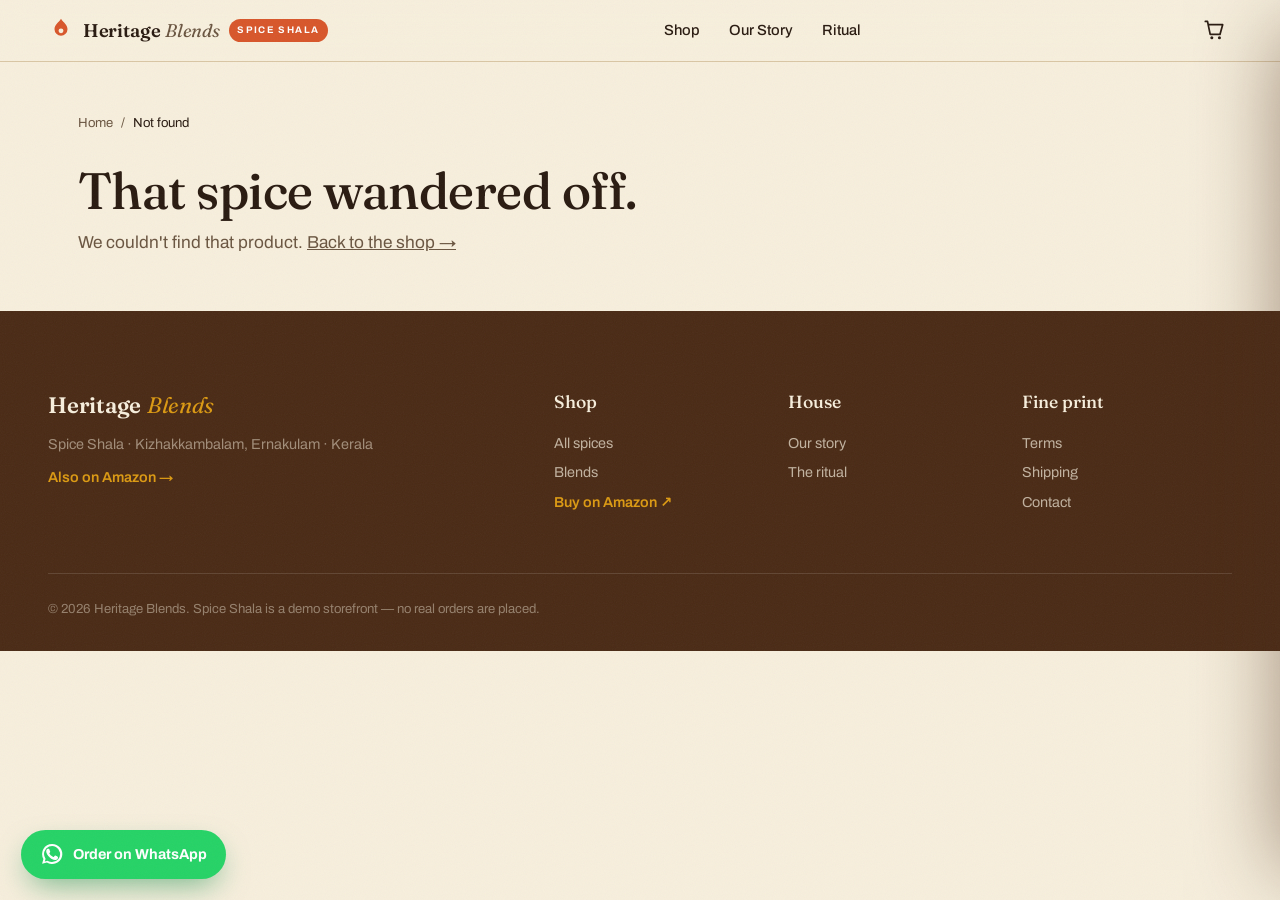
==== product.html @ 7f0c6212 "Spice Shala storefront" ====
<!DOCTYPE html>
<html lang="en">
<head>
<meta charset="UTF-8" />
<meta name="viewport" content="width=device-width, initial-scale=1.0" />
<title>Spice Shala — Kerala spices · Heritage Blends</title>
<meta name="description" content="A single spice from Spice Shala, a Heritage Blends brand — hand-graded and milled to order in Kerala." />
<link rel="preconnect" href="https://fonts.googleapis.com" />
<link rel="preconnect" href="https://fonts.gstatic.com" crossorigin />
<link href="https://fonts.googleapis.com/css2?family=Fraunces:ital,opsz,wght@0,9..144,400;0,9..144,500;0,9..144,600;1,9..144,500&family=Archivo:wght@400;500;600;700&display=swap" rel="stylesheet" />
<link rel="stylesheet" href="styles.css" />
</head>
<body>
<div class="grain" aria-hidden="true"></div>

<header class="nav scrolled" id="nav">
  <a href="index.html" class="brand" aria-label="Heritage Blends home">
    <svg class="brand__mark" viewBox="0 0 32 32" aria-hidden="true"><path d="M16 2c3 5 8 7 8 13a8 8 0 1 1-16 0c0-6 5-8 8-13z" fill="currentColor"/><circle cx="16" cy="17" r="3" fill="var(--cream)"/></svg>
    <span class="brand__name">Heritage<em>Blends</em></span>
    <span class="brand__sub">Spice Shala</span>
  </a>
  <nav class="nav__links" aria-label="Primary">
    <a href="index.html#shop">Shop</a>
    <a href="index.html#story">Our Story</a>
    <a href="index.html#ritual">Ritual</a>
  </nav>
  <button class="cart-btn" id="cartBtn" aria-label="Open cart">
    <svg viewBox="0 0 24 24" aria-hidden="true"><path d="M4 5h2l2.5 12h9L20 8H7" fill="none" stroke="currentColor" stroke-width="1.6" stroke-linejoin="round" stroke-linecap="round"/><circle cx="10" cy="20" r="1.4" fill="currentColor"/><circle cx="17" cy="20" r="1.4" fill="currentColor"/></svg>
    <span class="cart-btn__count" id="cartCount" data-empty="true">0</span>
  </button>
</header>

<main id="pdp"></main>

<footer class="footer">
  <div class="footer__brand">
    <span class="brand__name">Heritage<em>Blends</em></span>
    <p>Spice Shala · Kizhakkambalam, Ernakulam · Kerala</p>
    <a class="footer__amazon" href="https://www.amazon.in/stores/page/A7D6D321-57EE-4AC2-9443-A8E4D26991DD" target="_blank" rel="noopener">Also on Amazon →</a>
  </div>
  <div class="footer__cols">
    <div><h4>Shop</h4><a href="index.html#shop">All spices</a><a href="index.html#shop">Blends</a><a class="footer__amazon" href="https://www.amazon.in/stores/page/A7D6D321-57EE-4AC2-9443-A8E4D26991DD" target="_blank" rel="noopener">Buy on Amazon ↗</a></div>
    <div><h4>House</h4><a href="index.html#story">Our story</a><a href="index.html#ritual">The ritual</a></div>
    <div><h4>Fine print</h4><a href="#">Terms</a><a href="#">Shipping</a><a href="#">Contact</a></div>
  </div>
  <p class="footer__note">© 2026 Heritage Blends. Spice Shala is a demo storefront — no real orders are placed.</p>
</footer>

<aside class="drawer" id="drawer" aria-hidden="true" aria-label="Shopping cart">
  <div class="drawer__head">
    <h2>Your tin</h2>
    <button class="drawer__close" id="drawerClose" aria-label="Close cart">&times;</button>
  </div>
  <div class="drawer__items" id="drawerItems"></div>
  <div class="drawer__empty" id="drawerEmpty">
    <p>Nothing here yet.</p>
    <span>Your spices will gather here.</span>
  </div>
  <div class="drawer__foot" id="drawerFoot">
    <div class="drawer__total"><span>Subtotal</span><strong id="cartTotal">₹0</strong></div>
    <button class="btn btn--solid btn--full" id="checkoutBtn">Checkout</button>
    <p class="drawer__fineprint">Demo only — checkout is disabled.</p>
  </div>
</aside>
<div class="scrim" id="scrim" hidden></div>

<div class="modal" id="modal" aria-hidden="true" role="dialog" aria-modal="true" aria-labelledby="modalName">
  <div class="modal__card" id="modalCard"></div>
</div>

<div class="toast" id="toast" role="status" aria-live="polite"></div>

<script src="shared.js"></script>
<script src="product.js"></script>
</body>
</html>
---- styles.css ----
:root {
  --cream: #f7efdd;
  --cream-2: #f1e5cc;
  --ink: #291a10;
  --ink-soft: #6a5540;
  --turmeric: #dc9a12;
  --saffron: #d8562a;
  --clove: #4a2a15;
  --cardamom: #37492f;
  --line: #d9c6a4;
  --shadow: 30px 40px 80px -40px rgba(74, 42, 21, .45);
  --radius: 18px;
  --maxw: 1220px;
  --sans: "Archivo", system-ui, sans-serif;
  --serif: "Fraunces", Georgia, serif;
}

* { box-sizing: border-box; margin: 0; padding: 0; }
html { scroll-behavior: smooth; }
body {
  background: var(--cream);
  color: var(--ink);
  font-family: var(--sans);
  font-size: clamp(15px, 1vw + 12px, 17px);
  line-height: 1.6;
  overflow-x: hidden;
}
img { max-width: 100%; display: block; }
a { color: inherit; text-decoration: none; }
.sr-only { position: absolute; width: 1px; height: 1px; overflow: hidden; clip: rect(0 0 0 0); }

.grain {
  position: fixed; inset: 0; z-index: 9999; pointer-events: none; opacity: .05;
  background-image: url("data:image/svg+xml,%3Csvg xmlns='http://www.w3.org/2000/svg' width='140' height='140'%3E%3Cfilter id='n'%3E%3CfeTurbulence type='fractalNoise' baseFrequency='.9' numOctaves='3'/%3E%3C/filter%3E%3Crect width='100%25' height='100%25' filter='url(%23n)'/%3E%3C/svg%3E");
}

.eyebrow {
  font-size: .72rem; letter-spacing: .28em; text-transform: uppercase;
  color: var(--saffron); font-weight: 600; margin-bottom: 1rem;
}
.section-title {
  font-family: var(--serif); font-weight: 500;
  font-size: clamp(1.9rem, 4vw, 3.2rem); line-height: 1.04;
  letter-spacing: -.01em; max-width: 16ch;
}

.btn {
  display: inline-flex; align-items: center; justify-content: center; gap: .5rem;
  font-family: var(--sans); font-weight: 600; font-size: .92rem;
  padding: .85rem 1.6rem; border-radius: 100px; cursor: pointer;
  border: 1.5px solid var(--ink); transition: transform .25s, background .25s, color .25s;
}
.btn--solid { background: var(--ink); color: var(--cream); }
.btn--solid:hover { background: var(--clove); transform: translateY(-2px); }
.btn--ghost { background: transparent; color: var(--ink); }
.btn--ghost:hover { background: var(--ink); color: var(--cream); transform: translateY(-2px); }
.btn--full { width: 100%; }

/* nav */
.nav {
  position: fixed; top: 0; left: 0; right: 0; z-index: 100;
  display: flex; align-items: center; justify-content: space-between;
  padding: 1rem clamp(1.1rem, 4vw, 3rem);
  transition: background .4s, box-shadow .4s, padding .4s;
}
.nav.scrolled {
  background: rgba(247, 239, 221, .82); backdrop-filter: blur(12px);
  box-shadow: 0 1px 0 var(--line); padding-top: .7rem; padding-bottom: .7rem;
}
.brand { display: flex; align-items: center; gap: .55rem; color: var(--ink); }
.brand__mark { width: 26px; height: 26px; color: var(--saffron); }
.brand__name { font-family: var(--serif); font-size: 1.15rem; font-weight: 600; letter-spacing: -.01em; }
.brand__name em { font-style: italic; font-weight: 400; color: var(--ink-soft); margin-left: .25em; }
.nav__links { display: flex; gap: 1.8rem; }
.nav__links a { font-size: .92rem; font-weight: 500; position: relative; }
.nav__links a::after {
  content: ""; position: absolute; left: 0; bottom: -4px; height: 1.5px; width: 0;
  background: var(--saffron); transition: width .3s;
}
.nav__links a:hover::after { width: 100%; }
.cart-btn { position: relative; background: none; border: none; cursor: pointer; color: var(--ink); padding: .3rem; }
.cart-btn svg { width: 26px; height: 26px; }
.cart-btn__count {
  position: absolute; top: -4px; right: -6px; min-width: 19px; height: 19px; padding: 0 4px;
  background: var(--saffron); color: #fff; border-radius: 100px;
  font-size: .68rem; font-weight: 700; display: grid; place-items: center;
  transition: transform .3s;
}
.cart-btn__count[data-empty="true"] { transform: scale(0); }

/* hero */
.hero {
  position: relative; min-height: 100vh;
  display: grid; grid-template-columns: 1.2fr .8fr; align-items: center; gap: 2rem;
  max-width: var(--maxw); margin: 0 auto; padding: 8rem clamp(1.1rem, 4vw, 3rem) 3rem;
}
.hero__specks { position: absolute; inset: 0; overflow: hidden; z-index: 0; pointer-events: none; }
.speck { position: absolute; border-radius: 50%; opacity: .5; animation: float linear infinite; }
@keyframes float {
  from { transform: translateY(0) rotate(0); }
  to   { transform: translateY(-120vh) rotate(360deg); }
}
.hero__inner { position: relative; z-index: 1; }
.hero__title {
  font-family: var(--serif); font-weight: 400;
  font-size: clamp(2.6rem, 6.5vw, 5.4rem); line-height: .98; letter-spacing: -.02em;
  margin-bottom: 1.6rem;
}
.hero__title span { display: block; }
.hero__title em { font-style: italic; color: var(--saffron); }
.hero__lede { max-width: 46ch; color: var(--ink-soft); font-size: 1.08rem; margin-bottom: 2rem; }
.hero__cta { display: flex; gap: .8rem; flex-wrap: wrap; margin-bottom: 2.6rem; }
.hero__stats { display: flex; gap: 2.4rem; }
.hero__stats dt { font-size: .72rem; letter-spacing: .18em; text-transform: uppercase; color: var(--ink-soft); }
.hero__stats dd { font-family: var(--serif); font-size: 1.4rem; font-style: italic; }

.hero__jar { position: relative; z-index: 1; display: grid; place-items: center; }
.jar {
  position: relative; width: min(300px, 70vw); height: min(380px, 88vw);
  animation: bob 6s ease-in-out infinite;
}
@keyframes bob { 0%,100% { transform: translateY(0) rotate(-2deg); } 50% { transform: translateY(-16px) rotate(2deg); } }
.jar__body {
  position: absolute; inset: 12% 8% 0; border-radius: 14px 14px 40px 40px;
  background: linear-gradient(160deg, #e9b23e, var(--turmeric) 55%, #b6790c);
  box-shadow: var(--shadow), inset 0 -30px 50px -20px rgba(74,42,21,.5), inset 30px 0 40px -30px #fff6;
}
.jar__lid {
  position: absolute; top: 4%; left: 22%; right: 22%; height: 12%;
  background: linear-gradient(var(--clove), #35200f); border-radius: 8px 8px 4px 4px;
  box-shadow: 0 8px 20px -6px rgba(0,0,0,.4);
}
.jar__label {
  position: absolute; top: 42%; left: 50%; transform: translateX(-50%);
  text-align: center; font-family: var(--serif); font-weight: 600; letter-spacing: .12em;
  color: var(--cream); font-size: 1.1rem; line-height: 1.5;
  background: rgba(41,26,16,.14); padding: 1rem 1.4rem; border-radius: 6px; border: 1px solid #fff4;
}
.jar__label small { font-style: italic; font-weight: 400; letter-spacing: .02em; }

/* marquee */
.marquee { overflow: hidden; border-block: 1.5px solid var(--ink); background: var(--clove); color: var(--cream); padding: .7rem 0; }
.marquee__track { display: flex; gap: 1.4rem; white-space: nowrap; width: max-content; animation: scroll 34s linear infinite; }
.marquee__track span { font-family: var(--serif); font-style: italic; font-size: 1.2rem; }
@keyframes scroll { to { transform: translateX(-50%); } }

/* shop */
.shop { max-width: var(--maxw); margin: 0 auto; padding: clamp(4rem, 8vw, 7rem) clamp(1.1rem, 4vw, 3rem); }
.shop__head { display: flex; justify-content: space-between; align-items: flex-end; gap: 2rem; flex-wrap: wrap; margin-bottom: 2.6rem; }
.shop__tools { display: flex; flex-direction: column; gap: 1rem; align-items: flex-end; }
.search { display: flex; align-items: center; gap: .5rem; background: var(--cream-2); border: 1.5px solid var(--line); border-radius: 100px; padding: .55rem 1rem; }
.search svg { width: 18px; height: 18px; color: var(--ink-soft); }
.search input { background: none; border: none; outline: none; font-family: var(--sans); font-size: .92rem; color: var(--ink); min-width: 200px; }
.filters { display: flex; gap: .5rem; flex-wrap: wrap; }
.chip {
  font-family: var(--sans); font-size: .82rem; font-weight: 600; padding: .45rem 1rem;
  border-radius: 100px; border: 1.5px solid var(--line); background: transparent; color: var(--ink-soft);
  cursor: pointer; transition: all .2s;
}
.chip:hover { border-color: var(--ink); color: var(--ink); }
.chip.active { background: var(--ink); border-color: var(--ink); color: var(--cream); }

.grid { display: grid; grid-template-columns: repeat(auto-fill, minmax(250px, 1fr)); gap: 1.6rem; }
.card {
  position: relative; background: var(--cream-2); border: 1.5px solid var(--line); border-radius: var(--radius);
  overflow: hidden; display: flex; flex-direction: column; transition: transform .3s, box-shadow .3s, border-color .3s;
}
.card:hover { transform: translateY(-6px); box-shadow: var(--shadow); border-color: var(--turmeric); }
.card__art { height: 190px; position: relative; cursor: pointer; overflow: hidden; }
.card__art::after {
  content: ""; position: absolute; inset: 0;
  background: radial-gradient(circle at 30% 25%, #ffffff55, transparent 45%);
}
.card__glyph { position: absolute; inset: 0; display: grid; place-items: center; font-family: var(--serif); font-style: italic; font-size: 3.4rem; color: #ffffffcc; text-shadow: 0 2px 8px rgba(0,0,0,.25); }
.card__body { padding: 1.1rem 1.2rem 1.3rem; display: flex; flex-direction: column; gap: .5rem; flex: 1; }
.card__type { font-size: .7rem; letter-spacing: .16em; text-transform: uppercase; color: var(--ink-soft); }
.card__name { font-family: var(--serif); font-size: 1.28rem; font-weight: 500; line-height: 1.1; color: var(--ink); transition: color .2s; }
.card__name:hover { color: var(--saffron); }
.card__rating { display: flex; align-items: center; gap: .5rem; font-size: .82rem; color: var(--ink-soft); }
.stars { color: var(--turmeric); letter-spacing: 1px; font-size: .95rem; }
.card__quick { background: none; border: none; color: var(--ink-soft); font-size: .78rem; cursor: pointer; text-decoration: underline; text-underline-offset: 2px; padding: 0; margin-left: auto; }
.card__quick:hover { color: var(--saffron); }
.card__tags { display: flex; gap: .4rem; flex-wrap: wrap; }
.tag { font-size: .7rem; background: var(--cream); border: 1px solid var(--line); border-radius: 100px; padding: .2rem .6rem; color: var(--ink-soft); }
.heat { display: flex; align-items: center; gap: .3rem; font-size: .72rem; color: var(--ink-soft); }
.heat__dots { display: flex; gap: 3px; }
.heat__dot { width: 7px; height: 7px; border-radius: 50%; background: var(--line); }
.heat__dot.on { background: var(--saffron); }
.card__foot { margin-top: auto; display: flex; align-items: center; justify-content: space-between; padding-top: .6rem; }
.card__price { font-family: var(--serif); font-size: 1.3rem; font-weight: 600; }
.card__price small { font-size: .7rem; font-family: var(--sans); color: var(--ink-soft); font-weight: 500; }
.card__add {
  background: var(--ink); color: var(--cream); border: none; border-radius: 100px;
  width: 38px; height: 38px; font-size: 1.3rem; cursor: pointer; display: grid; place-items: center;
  transition: transform .2s, background .2s;
}
.card__add:hover { background: var(--saffron); transform: rotate(90deg); }
.grid__empty { text-align: center; padding: 3rem; font-family: var(--serif); font-style: italic; font-size: 1.4rem; color: var(--ink-soft); }

/* story */
.story { max-width: var(--maxw); margin: 0 auto; padding: clamp(3rem, 7vw, 6rem) clamp(1.1rem, 4vw, 3rem); display: grid; grid-template-columns: 1fr 1fr; gap: clamp(2rem, 6vw, 5rem); align-items: center; }
.story__art { position: relative; height: 460px; }
.story__tile { position: absolute; border-radius: var(--radius); box-shadow: var(--shadow); border: 1.5px solid var(--line); }
.story__tile.t1 { width: 62%; height: 68%; top: 0; left: 0; background: linear-gradient(150deg, #b6790c, var(--turmeric)); }
.story__tile.t2 { width: 50%; height: 55%; bottom: 0; right: 0; background: linear-gradient(150deg, var(--cardamom), #52683f); z-index: 2; }
.story__tile.t3 { width: 34%; height: 34%; top: 8%; right: 6%; background: linear-gradient(150deg, var(--saffron), #b23e1c); z-index: 3; }
.story__copy p { color: var(--ink-soft); margin: 1.1rem 0; max-width: 48ch; }
.story__copy .section-title { max-width: 20ch; }
.story__copy .btn { margin-top: .8rem; }

/* ritual */
.ritual { background: var(--clove); color: var(--cream); }
.ritual__head { max-width: var(--maxw); margin: 0 auto; padding: clamp(3.5rem, 7vw, 6rem) clamp(1.1rem, 4vw, 3rem) 1rem; }
.ritual__head .eyebrow { color: var(--turmeric); }
.ritual__head .section-title { color: var(--cream); }
.ritual__steps { max-width: var(--maxw); margin: 0 auto; padding: 2rem clamp(1.1rem, 4vw, 3rem) clamp(3.5rem, 7vw, 6rem); display: grid; grid-template-columns: repeat(3, 1fr); gap: 2rem; list-style: none; }
.ritual__steps li { border-top: 1.5px solid #ffffff30; padding-top: 1.4rem; }
.ritual__num { font-family: var(--serif); font-style: italic; font-size: 2.6rem; color: var(--turmeric); }
.ritual__steps h3 { font-family: var(--serif); font-size: 1.6rem; font-weight: 500; margin: .3rem 0 .6rem; }
.ritual__steps p { color: #f7efddb0; max-width: 32ch; }

/* voices */
.voices { max-width: var(--maxw); margin: 0 auto; padding: clamp(4rem, 8vw, 7rem) clamp(1.1rem, 4vw, 3rem); overflow: hidden; }
.voices__head { margin-bottom: 2.4rem; }
.voices__track { display: flex; transition: transform .6s cubic-bezier(.6,0,.2,1); }
.voice { min-width: 100%; padding: 0 clamp(0, 8vw, 4rem); text-align: center; }
.voice blockquote { font-family: var(--serif); font-style: italic; font-size: clamp(1.4rem, 3.2vw, 2.3rem); line-height: 1.3; letter-spacing: -.01em; max-width: 24ch; margin: 0 auto 1.4rem; }
.voice cite { font-style: normal; font-weight: 600; font-size: .95rem; }
.voice cite span { display: block; color: var(--ink-soft); font-weight: 400; font-size: .85rem; }
.voices__dots { display: flex; justify-content: center; gap: .6rem; margin-top: 2rem; }
.vdot { width: 9px; height: 9px; border-radius: 50%; border: none; background: var(--line); cursor: pointer; transition: all .3s; padding: 0; }
.vdot.active { background: var(--saffron); width: 26px; border-radius: 100px; }

/* letter */
.letter { max-width: var(--maxw); margin: 0 auto clamp(3rem,7vw,6rem); padding: 0 clamp(1.1rem, 4vw, 3rem); }
.letter__inner { background: linear-gradient(150deg, var(--cardamom), #2b3a24); color: var(--cream); border-radius: 26px; padding: clamp(2.4rem, 6vw, 4.5rem); text-align: center; box-shadow: var(--shadow); }
.letter__inner .eyebrow { color: var(--turmeric); }
.letter__inner .section-title { color: var(--cream); max-width: 20ch; margin: 0 auto; }
.letter__inner > p { color: #f7efddc0; max-width: 46ch; margin: 1rem auto 2rem; }
.letter__form { display: flex; gap: .6rem; max-width: 480px; margin: 0 auto; flex-wrap: wrap; justify-content: center; }
.letter__form input { flex: 1; min-width: 220px; background: #ffffff14; border: 1.5px solid #ffffff40; border-radius: 100px; padding: .85rem 1.3rem; color: var(--cream); font-family: var(--sans); font-size: .95rem; outline: none; transition: border-color .2s; }
.letter__form input::placeholder { color: #f7efdd80; }
.letter__form input:focus { border-color: var(--turmeric); }
.letter__form input.invalid { border-color: #ff8a6b; }
.letter__form .btn--solid { background: var(--turmeric); border-color: var(--turmeric); color: var(--clove); }
.letter__form .btn--solid:hover { background: var(--cream); border-color: var(--cream); }
.letter__msg { flex-basis: 100%; font-size: .85rem; min-height: 1.2em; margin-top: .3rem; }
.letter__msg.ok { color: #a7d99a; }
.letter__msg.err { color: #ff9d80; }

/* footer */
.footer { background: var(--clove); color: var(--cream); padding: clamp(3rem,6vw,5rem) clamp(1.1rem,4vw,3rem) 2rem; display: grid; grid-template-columns: 1.4fr 2fr; gap: 2rem; max-width: 100%; }
.footer__brand .brand__name { color: var(--cream); font-size: 1.4rem; }
.footer__brand .brand__name em { color: var(--turmeric); }
.footer__brand p { color: #f7efdd80; margin-top: .6rem; font-size: .9rem; }
.footer__cols { display: grid; grid-template-columns: repeat(3, 1fr); gap: 1.5rem; }
.footer__cols h4 { font-family: var(--serif); font-weight: 500; font-size: 1.1rem; margin-bottom: .8rem; }
.footer__cols a { display: block; color: #f7efddb0; font-size: .9rem; padding: .2rem 0; transition: color .2s; }
.footer__cols a:hover { color: var(--turmeric); }
.footer__note { grid-column: 1 / -1; border-top: 1px solid #ffffff20; margin-top: 1.5rem; padding-top: 1.5rem; font-size: .82rem; color: #f7efdd70; }

/* drawer + modal */
.scrim { position: fixed; inset: 0; background: rgba(41,26,16,.5); z-index: 200; opacity: 0; animation: fade .3s forwards; }
@keyframes fade { to { opacity: 1; } }
.drawer {
  position: fixed; top: 0; right: 0; bottom: 0; width: min(420px, 92vw); z-index: 300;
  background: var(--cream); box-shadow: -30px 0 80px -30px rgba(74,42,21,.5);
  transform: translateX(100%); transition: transform .4s cubic-bezier(.6,0,.2,1);
  display: flex; flex-direction: column;
}
.drawer.open { transform: translateX(0); }
.drawer__head { display: flex; justify-content: space-between; align-items: center; padding: 1.6rem; border-bottom: 1.5px solid var(--line); }
.drawer__head h2 { font-family: var(--serif); font-weight: 500; font-size: 1.5rem; }
.drawer__close { background: none; border: none; font-size: 2rem; line-height: 1; cursor: pointer; color: var(--ink); }
.drawer__items { flex: 1; overflow-y: auto; padding: 1rem 1.6rem; display: flex; flex-direction: column; gap: 1rem; }
.line { display: grid; grid-template-columns: 56px 1fr auto; gap: .9rem; align-items: center; }
.line__art { width: 56px; height: 56px; border-radius: 12px; }
.line__name { font-family: var(--serif); font-size: 1.05rem; font-weight: 500; }
.line__price { font-size: .82rem; color: var(--ink-soft); }
.line__qty { display: flex; align-items: center; gap: .5rem; margin-top: .3rem; }
.line__qty button { width: 24px; height: 24px; border-radius: 50%; border: 1.5px solid var(--line); background: none; cursor: pointer; font-size: 1rem; line-height: 1; color: var(--ink); display: grid; place-items: center; }
.line__qty button:hover { border-color: var(--ink); }
.line__qty span { min-width: 20px; text-align: center; font-weight: 600; font-size: .9rem; }
.line__sum { font-family: var(--serif); font-weight: 600; }
.line__rm { background: none; border: none; color: var(--ink-soft); font-size: .75rem; cursor: pointer; text-decoration: underline; padding: 0; margin-top: .3rem; }
.line__rm:hover { color: var(--saffron); }
.drawer__empty { flex: 1; display: grid; place-content: center; text-align: center; gap: .4rem; }
.drawer__empty p { font-family: var(--serif); font-style: italic; font-size: 1.4rem; }
.drawer__empty span { color: var(--ink-soft); font-size: .9rem; }
.drawer__foot { padding: 1.4rem 1.6rem; border-top: 1.5px solid var(--line); }
.drawer__total { display: flex; justify-content: space-between; align-items: baseline; margin-bottom: 1rem; }
.drawer__total strong { font-family: var(--serif); font-size: 1.6rem; }
.drawer__fineprint { text-align: center; font-size: .75rem; color: var(--ink-soft); margin-top: .6rem; }

.modal { position: fixed; inset: 0; z-index: 400; display: grid; place-items: center; padding: 1.5rem; opacity: 0; pointer-events: none; transition: opacity .3s; background: rgba(41,26,16,.5); }
.modal.open { opacity: 1; pointer-events: auto; }
.modal__card { background: var(--cream); border-radius: 24px; max-width: 720px; width: 100%; overflow: hidden; display: grid; grid-template-columns: 1fr 1fr; box-shadow: var(--shadow); transform: scale(.94); transition: transform .3s; max-height: 90vh; }
.modal.open .modal__card { transform: scale(1); }
.modal__art { position: relative; min-height: 320px; }
.modal__glyph { position: absolute; inset: 0; display: grid; place-items: center; font-family: var(--serif); font-style: italic; font-size: 5rem; color: #ffffffcc; }
.modal__body { padding: 2rem; display: flex; flex-direction: column; gap: .8rem; overflow-y: auto; }
.modal__close { position: absolute; top: 1rem; right: 1rem; background: var(--cream); border: none; width: 34px; height: 34px; border-radius: 50%; font-size: 1.3rem; cursor: pointer; z-index: 2; }
.modal__type { font-size: .7rem; letter-spacing: .16em; text-transform: uppercase; color: var(--saffron); }
.modal__name { font-family: var(--serif); font-size: 2rem; font-weight: 500; line-height: 1; }
.modal__desc { color: var(--ink-soft); }
.modal__price { font-family: var(--serif); font-size: 1.8rem; font-weight: 600; }
.modal__price small { font-size: .8rem; font-family: var(--sans); color: var(--ink-soft); }

.toast { position: fixed; bottom: 1.5rem; left: 50%; transform: translate(-50%, 200%); z-index: 500; background: var(--ink); color: var(--cream); padding: .9rem 1.5rem; border-radius: 100px; font-weight: 600; font-size: .9rem; box-shadow: var(--shadow); transition: transform .4s cubic-bezier(.6,0,.2,1); }
.toast.show { transform: translate(-50%, 0); }

/* reveal */
.reveal { opacity: 0; transform: translateY(28px); transition: opacity .7s ease, transform .7s cubic-bezier(.2,.7,.3,1); }
.reveal.in { opacity: 1; transform: none; }

/* responsive */
@media (max-width: 860px) {
  .nav__links { display: none; }
  .hero { grid-template-columns: 1fr; min-height: auto; padding-top: 7rem; text-align: left; }
  .hero__jar { display: none; }
  .story { grid-template-columns: 1fr; }
  .story__art { height: 340px; }
  .ritual__steps { grid-template-columns: 1fr; }
  .footer { grid-template-columns: 1fr; }
  .modal__card { grid-template-columns: 1fr; }
  .modal__art { min-height: 180px; }
  .shop__head { flex-direction: column; align-items: flex-start; }
  .shop__tools { align-items: flex-start; width: 100%; }
}
@media (prefers-reduced-motion: reduce) {
  *, *::before, *::after { animation-duration: .001s !important; transition-duration: .05s !important; }
  .reveal { opacity: 1; transform: none; }
}

/* modal actions */
.modal__actions { display: flex; gap: .6rem; flex-wrap: wrap; margin-top: .4rem; }
.modal__actions .btn { padding: .7rem 1.2rem; font-size: .85rem; }

/* ---- product detail page ---- */
.pdp { max-width: var(--maxw); margin: 0 auto; padding: 7rem clamp(1.1rem, 4vw, 3rem) 2rem; }
.crumbs { display: flex; gap: .5rem; font-size: .82rem; color: var(--ink-soft); margin-bottom: 2rem; flex-wrap: wrap; }
.crumbs a:hover { color: var(--saffron); }
.crumbs span { color: var(--ink); }
.pdp__main { display: grid; grid-template-columns: 1fr 1fr; gap: clamp(2rem, 5vw, 4rem); align-items: start; }
.pdp__art { position: relative; border-radius: 24px; aspect-ratio: 4/5; box-shadow: var(--shadow); overflow: hidden; position: sticky; top: 6rem; }
.pdp__art .card__glyph { font-size: 7rem; }
.pdp__badge { position: absolute; top: 1rem; left: 1rem; background: var(--cream); color: var(--ink); font-size: .7rem; letter-spacing: .14em; text-transform: uppercase; padding: .4rem .9rem; border-radius: 100px; font-weight: 600; }
.pdp__info .card__type { color: var(--saffron); }
.pdp__name { font-family: var(--serif); font-weight: 500; font-size: clamp(2rem, 4.5vw, 3.2rem); line-height: 1; letter-spacing: -.01em; margin: .4rem 0 .8rem; }
.pdp__rating { display: flex; align-items: center; gap: .6rem; margin-bottom: 1.2rem; }
.pdp__rating a { text-decoration: underline; text-underline-offset: 2px; color: var(--ink-soft); font-size: .85rem; }
.pdp__rating a:hover { color: var(--saffron); }
.pdp__price { font-family: var(--serif); font-size: 2rem; font-weight: 600; margin-bottom: 1.2rem; }
.pdp__price small { font-size: .85rem; font-family: var(--sans); color: var(--ink-soft); font-weight: 500; }
.pdp__desc { color: var(--ink-soft); font-size: 1.08rem; margin-bottom: 1.4rem; max-width: 52ch; }
.pdp__meta { border-top: 1.5px solid var(--line); border-bottom: 1.5px solid var(--line); padding: 1.2rem 0; margin-bottom: 1.6rem; display: grid; gap: .7rem; }
.pdp__meta div { display: grid; grid-template-columns: 130px 1fr; gap: 1rem; font-size: .92rem; }
.pdp__meta dt { color: var(--ink-soft); text-transform: uppercase; letter-spacing: .1em; font-size: .72rem; align-self: center; }
.pdp__buy { display: flex; gap: .8rem; align-items: center; flex-wrap: wrap; }
.stepper { display: flex; align-items: center; gap: 1rem; border: 1.5px solid var(--ink); border-radius: 100px; padding: .5rem 1rem; }
.stepper button { background: none; border: none; font-size: 1.3rem; cursor: pointer; line-height: 1; color: var(--ink); }
.stepper span { min-width: 20px; text-align: center; font-weight: 600; }

/* reviews */
.reviews { max-width: var(--maxw); margin: 0 auto; padding: clamp(3rem, 6vw, 5rem) clamp(1.1rem, 4vw, 3rem); }
.reviews__top { display: grid; grid-template-columns: 260px 1fr; gap: clamp(2rem, 5vw, 4rem); align-items: start; border-top: 1.5px solid var(--line); padding-top: 2.6rem; }
.reviews__summary { text-align: center; background: var(--cream-2); border: 1.5px solid var(--line); border-radius: 20px; padding: 2rem 1.5rem; position: sticky; top: 6rem; }
.reviews__avg { font-family: var(--serif); font-size: 3.6rem; font-weight: 600; line-height: 1; }
.reviews__summary .stars { font-size: 1.3rem; }
.reviews__count { color: var(--ink-soft); font-size: .9rem; margin-top: .5rem; }
.reviews__list { display: flex; flex-direction: column; gap: 1.6rem; }
.review { border-bottom: 1px solid var(--line); padding-bottom: 1.6rem; }
.review__head { display: flex; align-items: center; justify-content: space-between; gap: 1rem; margin-bottom: .5rem; flex-wrap: wrap; }
.review__who { font-weight: 700; }
.review__who .stars { font-size: .9rem; margin-left: .5rem; }
.review__date { color: var(--ink-soft); font-size: .8rem; }
.review__text { color: var(--ink-soft); }
.review__new { display: inline-block; background: var(--turmeric); color: var(--clove); font-size: .65rem; font-weight: 700; letter-spacing: .1em; text-transform: uppercase; padding: .15rem .5rem; border-radius: 100px; margin-left: .5rem; }

/* review form */
.rform { margin-top: 2.4rem; background: var(--cream-2); border: 1.5px solid var(--line); border-radius: 20px; padding: clamp(1.4rem, 3vw, 2.2rem); }
.rform h3 { font-family: var(--serif); font-weight: 500; font-size: 1.5rem; margin-bottom: 1.2rem; }
.rform label { display: block; font-size: .78rem; text-transform: uppercase; letter-spacing: .1em; color: var(--ink-soft); margin-bottom: .4rem; }
.rform input, .rform textarea { width: 100%; background: var(--cream); border: 1.5px solid var(--line); border-radius: 12px; padding: .8rem 1rem; font-family: var(--sans); font-size: .95rem; color: var(--ink); outline: none; transition: border-color .2s; }
.rform input:focus, .rform textarea:focus { border-color: var(--turmeric); }
.rform input.invalid, .rform textarea.invalid { border-color: var(--saffron); }
.rform textarea { resize: vertical; min-height: 90px; }
.rform__row { margin-bottom: 1.1rem; }
.star-pick { display: inline-flex; flex-direction: row-reverse; gap: .2rem; font-size: 1.8rem; }
.star-pick input { position: absolute; opacity: 0; width: 0; height: 0; }
.star-pick label { color: var(--line); cursor: pointer; margin: 0; font-size: 1.8rem; line-height: 1; transition: color .15s; }
.star-pick label::before { content: "★"; }
.star-pick input:checked ~ label,
.star-pick label:hover, .star-pick label:hover ~ label { color: var(--turmeric); }
.rform__msg { min-height: 1.2em; font-size: .88rem; margin-top: .6rem; }
.rform__msg.ok { color: var(--cardamom); }
.rform__msg.err { color: var(--saffron); }

/* related */
.related { max-width: var(--maxw); margin: 0 auto; padding: 0 clamp(1.1rem, 4vw, 3rem) clamp(3rem, 6vw, 5rem); }
.related h2 { font-family: var(--serif); font-weight: 500; font-size: 1.8rem; margin-bottom: 1.6rem; }
.related .grid { grid-template-columns: repeat(auto-fill, minmax(220px, 1fr)); }

@media (max-width: 860px) {
  .pdp__main { grid-template-columns: 1fr; }
  .pdp__art { position: relative; top: 0; aspect-ratio: 16/10; }
  .reviews__top { grid-template-columns: 1fr; }
  .reviews__summary { position: relative; top: 0; }
  .pdp__meta div { grid-template-columns: 110px 1fr; }
}

/* brand lockup: umbrella + sub-brand */
.brand__sub { font-size: .6rem; letter-spacing: .14em; text-transform: uppercase; background: var(--saffron); color: #fff; padding: .22rem .55rem; border-radius: 100px; font-weight: 700; }
@media (max-width: 560px) { .brand__sub { display: none; } }

/* amazon links */
.footer__amazon { color: var(--turmeric) !important; font-weight: 600; }
.footer__amazon:hover { color: var(--cream) !important; }
.footer__brand .footer__amazon { display: inline-block; margin-top: .6rem; font-size: .9rem; }

/* malayalam accents */
.card__ml { font-family: var(--serif); font-style: italic; font-size: .95rem; color: var(--ink-soft); margin-top: -.15rem; }
.pdp__ml { font-family: var(--serif); font-style: italic; font-size: 1.4rem; color: var(--saffron); margin: .1rem 0 .8rem; }
.modal__body .card__ml { font-size: 1.05rem; color: var(--saffron); }
.hero__ml { font-family: var(--serif); font-style: italic; font-size: clamp(1.1rem, 2vw, 1.5rem); color: var(--saffron); margin-bottom: 1rem; }
.jar__ml { display: block; font-size: .85rem; font-style: italic; margin-top: .2rem; }

/* real product photos */
.card__art { background: #fff; }
.card__img { width: 100%; height: 100%; object-fit: contain; padding: .6rem; transition: transform .4s ease; }
.card:hover .card__img { transform: scale(1.05); }
.pdp__art { background: #fff; }
.pdp__img { width: 100%; height: 100%; object-fit: contain; padding: 1.5rem; }
.modal__art { background: #fff; }
.modal__img { width: 100%; height: 100%; object-fit: contain; padding: 1rem; }
.line__art { background: #fff; }
.line__art { background-size: contain !important; background-repeat: no-repeat; background-position: center; }
.pdp__amazon { display: inline-block; margin-top: .3rem; color: var(--saffron); font-weight: 600; font-size: .9rem; text-decoration: underline; text-underline-offset: 3px; }
.pdp__amazon:hover { color: var(--clove); }

/* whatsapp order */
:root { --wa: #25d366; --wa-dark: #128c4b; }
.wa-btn { background: var(--wa); border-color: var(--wa); color: #fff; }
.wa-btn:hover { background: var(--wa-dark); border-color: var(--wa-dark); color: #fff; transform: translateY(-2px); }
.wa-btn svg { width: 20px; height: 20px; }
.drawer__foot .wa-btn { margin-top: .7rem; }
.pdp__wa { margin-top: .8rem; }
.wa-fab {
  position: fixed; bottom: 1.3rem; left: 1.3rem; z-index: 150;
  display: inline-flex; align-items: center; gap: .55rem;
  background: var(--wa); color: #fff; font-family: var(--sans); font-weight: 700; font-size: .9rem;
  padding: .8rem 1.2rem; border-radius: 100px; box-shadow: 0 12px 30px -8px rgba(18,140,75,.6);
  transition: transform .25s, box-shadow .25s;
}
.wa-fab svg { width: 24px; height: 24px; }
.wa-fab:hover { transform: translateY(-3px) scale(1.03); box-shadow: 0 18px 40px -10px rgba(18,140,75,.7); color: #fff; }
@media (max-width: 560px) {
  .wa-fab span { display: none; }
  .wa-fab { padding: .9rem; }
}
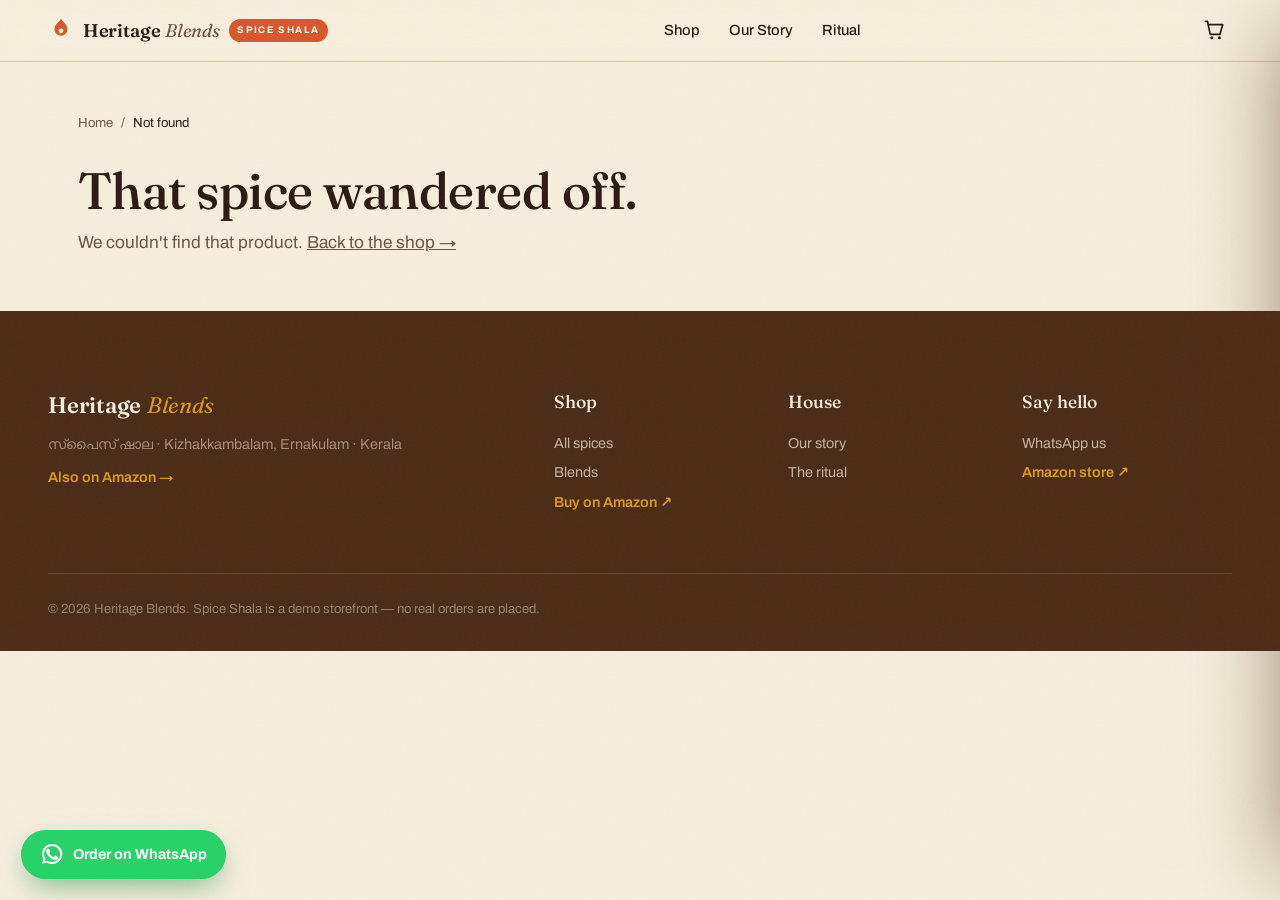
==== commit 2402b5b4: "Minor Bump" ====
--- a/product.html
+++ b/product.html
@@ -10,66 +10,11 @@
 <link href="https://fonts.googleapis.com/css2?family=Fraunces:ital,opsz,wght@0,9..144,400;0,9..144,500;0,9..144,600;1,9..144,500&family=Archivo:wght@400;500;600;700&display=swap" rel="stylesheet" />
 <link rel="stylesheet" href="styles.css" />
 </head>
-<body>
-<div class="grain" aria-hidden="true"></div>
-
-<header class="nav scrolled" id="nav">
-  <a href="index.html" class="brand" aria-label="Heritage Blends home">
-    <svg class="brand__mark" viewBox="0 0 32 32" aria-hidden="true"><path d="M16 2c3 5 8 7 8 13a8 8 0 1 1-16 0c0-6 5-8 8-13z" fill="currentColor"/><circle cx="16" cy="17" r="3" fill="var(--cream)"/></svg>
-    <span class="brand__name">Heritage<em>Blends</em></span>
-    <span class="brand__sub">Spice Shala</span>
-  </a>
-  <nav class="nav__links" aria-label="Primary">
-    <a href="index.html#shop">Shop</a>
-    <a href="index.html#story">Our Story</a>
-    <a href="index.html#ritual">Ritual</a>
-  </nav>
-  <button class="cart-btn" id="cartBtn" aria-label="Open cart">
-    <svg viewBox="0 0 24 24" aria-hidden="true"><path d="M4 5h2l2.5 12h9L20 8H7" fill="none" stroke="currentColor" stroke-width="1.6" stroke-linejoin="round" stroke-linecap="round"/><circle cx="10" cy="20" r="1.4" fill="currentColor"/><circle cx="17" cy="20" r="1.4" fill="currentColor"/></svg>
-    <span class="cart-btn__count" id="cartCount" data-empty="true">0</span>
-  </button>
-</header>
+<body data-page="product">
 
 <main id="pdp"></main>
 
-<footer class="footer">
-  <div class="footer__brand">
-    <span class="brand__name">Heritage<em>Blends</em></span>
-    <p>Spice Shala · Kizhakkambalam, Ernakulam · Kerala</p>
-    <a class="footer__amazon" href="https://www.amazon.in/stores/page/A7D6D321-57EE-4AC2-9443-A8E4D26991DD" target="_blank" rel="noopener">Also on Amazon →</a>
-  </div>
-  <div class="footer__cols">
-    <div><h4>Shop</h4><a href="index.html#shop">All spices</a><a href="index.html#shop">Blends</a><a class="footer__amazon" href="https://www.amazon.in/stores/page/A7D6D321-57EE-4AC2-9443-A8E4D26991DD" target="_blank" rel="noopener">Buy on Amazon ↗</a></div>
-    <div><h4>House</h4><a href="index.html#story">Our story</a><a href="index.html#ritual">The ritual</a></div>
-    <div><h4>Fine print</h4><a href="#">Terms</a><a href="#">Shipping</a><a href="#">Contact</a></div>
-  </div>
-  <p class="footer__note">© 2026 Heritage Blends. Spice Shala is a demo storefront — no real orders are placed.</p>
-</footer>
-
-<aside class="drawer" id="drawer" aria-hidden="true" aria-label="Shopping cart">
-  <div class="drawer__head">
-    <h2>Your tin</h2>
-    <button class="drawer__close" id="drawerClose" aria-label="Close cart">&times;</button>
-  </div>
-  <div class="drawer__items" id="drawerItems"></div>
-  <div class="drawer__empty" id="drawerEmpty">
-    <p>Nothing here yet.</p>
-    <span>Your spices will gather here.</span>
-  </div>
-  <div class="drawer__foot" id="drawerFoot">
-    <div class="drawer__total"><span>Subtotal</span><strong id="cartTotal">₹0</strong></div>
-    <button class="btn btn--solid btn--full" id="checkoutBtn">Checkout</button>
-    <p class="drawer__fineprint">Demo only — checkout is disabled.</p>
-  </div>
-</aside>
-<div class="scrim" id="scrim" hidden></div>
-
-<div class="modal" id="modal" aria-hidden="true" role="dialog" aria-modal="true" aria-labelledby="modalName">
-  <div class="modal__card" id="modalCard"></div>
-</div>
-
-<div class="toast" id="toast" role="status" aria-live="polite"></div>
-
+<script src="chrome.js"></script>
 <script src="shared.js"></script>
 <script src="product.js"></script>
 </body>
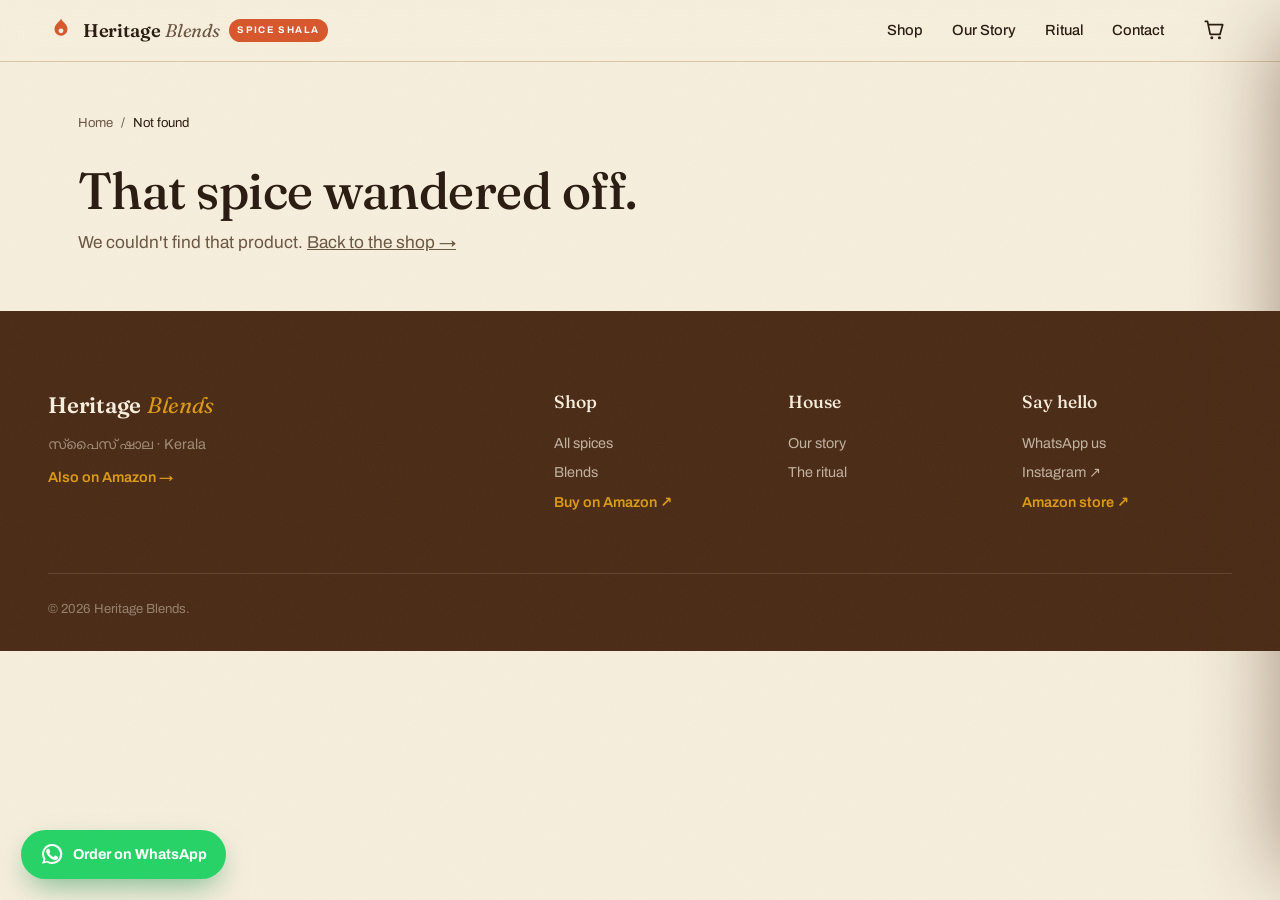
==== commit f033cbe4: "Bug Fixes" ====
--- a/product.html
+++ b/product.html
@@ -5,6 +5,8 @@
 <meta name="viewport" content="width=device-width, initial-scale=1.0" />
 <title>Spice Shala — Kerala spices · Heritage Blends</title>
 <meta name="description" content="A single spice from Spice Shala, a Heritage Blends brand — hand-graded and milled to order in Kerala." />
+<meta name="theme-color" content="#4a2a15" />
+<link rel="icon" href="data:image/svg+xml,%3Csvg xmlns='http://www.w3.org/2000/svg' viewBox='0 0 32 32'%3E%3Crect width='32' height='32' rx='7' fill='%234a2a15'/%3E%3Cpath d='M16 5c3 5 8 7 8 13a8 8 0 1 1-16 0c0-6 5-8 8-13z' fill='%23d8562a'/%3E%3C/svg%3E" />
 <link rel="preconnect" href="https://fonts.googleapis.com" />
 <link rel="preconnect" href="https://fonts.gstatic.com" crossorigin />
 <link href="https://fonts.googleapis.com/css2?family=Fraunces:ital,opsz,wght@0,9..144,400;0,9..144,500;0,9..144,600;1,9..144,500&family=Archivo:wght@400;500;600;700&display=swap" rel="stylesheet" />
@@ -14,6 +16,7 @@
 
 <main id="pdp"></main>
 
+<script src="config.js"></script>
 <script src="chrome.js"></script>
 <script src="shared.js"></script>
 <script src="product.js"></script>
--- a/styles.css
+++ b/styles.css
@@ -71,7 +71,7 @@
 .brand__mark { width: 26px; height: 26px; color: var(--saffron); }
 .brand__name { font-family: var(--serif); font-size: 1.15rem; font-weight: 600; letter-spacing: -.01em; }
 .brand__name em { font-style: italic; font-weight: 400; color: var(--ink-soft); margin-left: .25em; }
-.nav__links { display: flex; gap: 1.8rem; }
+.nav__links { display: flex; gap: 1.8rem; margin-left: auto; margin-right: 2rem; }
 .nav__links a { font-size: .92rem; font-weight: 500; position: relative; }
 .nav__links a::after {
   content: ""; position: absolute; left: 0; bottom: -4px; height: 1.5px; width: 0;
@@ -95,7 +95,11 @@
   max-width: var(--maxw); margin: 0 auto; padding: 8rem clamp(1.1rem, 4vw, 3rem) 3rem;
 }
 .hero__specks { position: absolute; inset: 0; overflow: hidden; z-index: 0; pointer-events: none; }
-.speck { position: absolute; border-radius: 50%; opacity: .5; animation: float linear infinite; }
+.speck {
+  position: absolute; bottom: -20px; border-radius: 50%; opacity: .5;
+  width: var(--size); height: var(--size); left: var(--x); background: var(--bg);
+  animation: float linear infinite; animation-duration: var(--dur); animation-delay: var(--delay);
+}
 @keyframes float {
   from { transform: translateY(0) rotate(0); }
   to   { transform: translateY(-120vh) rotate(360deg); }
@@ -151,6 +155,8 @@
 .search { display: flex; align-items: center; gap: .5rem; background: var(--cream-2); border: 1.5px solid var(--line); border-radius: 100px; padding: .55rem 1rem; }
 .search svg { width: 18px; height: 18px; color: var(--ink-soft); }
 .search input { background: none; border: none; outline: none; font-family: var(--sans); font-size: .92rem; color: var(--ink); min-width: 200px; }
+.search__clear { background: none; border: none; cursor: pointer; color: var(--ink-soft); font-size: 1.2rem; line-height: 1; padding: 0 .2rem; }
+.search__clear:hover { color: var(--saffron); }
 .filters { display: flex; gap: .5rem; flex-wrap: wrap; }
 .chip {
   font-family: var(--sans); font-size: .82rem; font-weight: 600; padding: .45rem 1rem;
@@ -171,7 +177,6 @@
   content: ""; position: absolute; inset: 0;
   background: radial-gradient(circle at 30% 25%, #ffffff55, transparent 45%);
 }
-.card__glyph { position: absolute; inset: 0; display: grid; place-items: center; font-family: var(--serif); font-style: italic; font-size: 3.4rem; color: #ffffffcc; text-shadow: 0 2px 8px rgba(0,0,0,.25); }
 .card__body { padding: 1.1rem 1.2rem 1.3rem; display: flex; flex-direction: column; gap: .5rem; flex: 1; }
 .card__type { font-size: .7rem; letter-spacing: .16em; text-transform: uppercase; color: var(--ink-soft); }
 .card__name { font-family: var(--serif); font-size: 1.28rem; font-weight: 500; line-height: 1.1; color: var(--ink); transition: color .2s; }
@@ -231,22 +236,17 @@
 .vdot { width: 9px; height: 9px; border-radius: 50%; border: none; background: var(--line); cursor: pointer; transition: all .3s; padding: 0; }
 .vdot.active { background: var(--saffron); width: 26px; border-radius: 100px; }
 
-/* letter */
-.letter { max-width: var(--maxw); margin: 0 auto clamp(3rem,7vw,6rem); padding: 0 clamp(1.1rem, 4vw, 3rem); }
-.letter__inner { background: linear-gradient(150deg, var(--cardamom), #2b3a24); color: var(--cream); border-radius: 26px; padding: clamp(2.4rem, 6vw, 4.5rem); text-align: center; box-shadow: var(--shadow); }
-.letter__inner .eyebrow { color: var(--turmeric); }
-.letter__inner .section-title { color: var(--cream); max-width: 20ch; margin: 0 auto; }
-.letter__inner > p { color: #f7efddc0; max-width: 46ch; margin: 1rem auto 2rem; }
-.letter__form { display: flex; gap: .6rem; max-width: 480px; margin: 0 auto; flex-wrap: wrap; justify-content: center; }
-.letter__form input { flex: 1; min-width: 220px; background: #ffffff14; border: 1.5px solid #ffffff40; border-radius: 100px; padding: .85rem 1.3rem; color: var(--cream); font-family: var(--sans); font-size: .95rem; outline: none; transition: border-color .2s; }
-.letter__form input::placeholder { color: #f7efdd80; }
-.letter__form input:focus { border-color: var(--turmeric); }
-.letter__form input.invalid { border-color: #ff8a6b; }
-.letter__form .btn--solid { background: var(--turmeric); border-color: var(--turmeric); color: var(--clove); }
-.letter__form .btn--solid:hover { background: var(--cream); border-color: var(--cream); }
-.letter__msg { flex-basis: 100%; font-size: .85rem; min-height: 1.2em; margin-top: .3rem; }
-.letter__msg.ok { color: #a7d99a; }
-.letter__msg.err { color: #ff9d80; }
+/* contact */
+.contact { max-width: var(--maxw); margin: 0 auto; padding: clamp(3.5rem, 7vw, 6rem) clamp(1.1rem, 4vw, 3rem); }
+.contact__head { margin-bottom: 2.4rem; }
+.contact__grid { display: grid; grid-template-columns: repeat(3, 1fr); gap: 2rem; }
+.contact__card { border-top: 1.5px solid var(--line); padding-top: 1.4rem; }
+.contact__card h3 { font-family: var(--serif); font-weight: 500; font-size: 1.5rem; margin-bottom: .7rem; }
+.contact__card a { font-size: 1.15rem; font-weight: 600; color: var(--saffron); }
+.contact__card a:hover { text-decoration: underline; }
+.contact__card p, .contact__card address { color: var(--ink-soft); font-style: normal; margin-top: .5rem; line-height: 1.7; }
+.contact__card address { font-size: 1rem; }
+.contact__card a:hover address { color: var(--saffron); }
 
 /* footer */
 .footer { background: var(--clove); color: var(--cream); padding: clamp(3rem,6vw,5rem) clamp(1.1rem,4vw,3rem) 2rem; display: grid; grid-template-columns: 1.4fr 2fr; gap: 2rem; max-width: 100%; }
@@ -291,13 +291,14 @@
 .drawer__total { display: flex; justify-content: space-between; align-items: baseline; margin-bottom: 1rem; }
 .drawer__total strong { font-family: var(--serif); font-size: 1.6rem; }
 .drawer__fineprint { text-align: center; font-size: .75rem; color: var(--ink-soft); margin-top: .6rem; }
+.drawer__clear { display: block; margin: .6rem auto 0; background: none; border: none; cursor: pointer; color: var(--ink-soft); font-size: .78rem; text-decoration: underline; text-underline-offset: 2px; }
+.drawer__clear:hover { color: var(--saffron); }
 
 .modal { position: fixed; inset: 0; z-index: 400; display: grid; place-items: center; padding: 1.5rem; opacity: 0; pointer-events: none; transition: opacity .3s; background: rgba(41,26,16,.5); }
 .modal.open { opacity: 1; pointer-events: auto; }
 .modal__card { background: var(--cream); border-radius: 24px; max-width: 720px; width: 100%; overflow: hidden; display: grid; grid-template-columns: 1fr 1fr; box-shadow: var(--shadow); transform: scale(.94); transition: transform .3s; max-height: 90vh; }
 .modal.open .modal__card { transform: scale(1); }
 .modal__art { position: relative; min-height: 320px; }
-.modal__glyph { position: absolute; inset: 0; display: grid; place-items: center; font-family: var(--serif); font-style: italic; font-size: 5rem; color: #ffffffcc; }
 .modal__body { padding: 2rem; display: flex; flex-direction: column; gap: .8rem; overflow-y: auto; }
 .modal__close { position: absolute; top: 1rem; right: 1rem; background: var(--cream); border: none; width: 34px; height: 34px; border-radius: 50%; font-size: 1.3rem; cursor: pointer; z-index: 2; }
 .modal__type { font-size: .7rem; letter-spacing: .16em; text-transform: uppercase; color: var(--saffron); }
@@ -321,6 +322,7 @@
   .story { grid-template-columns: 1fr; }
   .story__art { height: 340px; }
   .ritual__steps { grid-template-columns: 1fr; }
+  .contact__grid { grid-template-columns: 1fr; }
   .footer { grid-template-columns: 1fr; }
   .modal__card { grid-template-columns: 1fr; }
   .modal__art { min-height: 180px; }
@@ -343,7 +345,6 @@
 .crumbs span { color: var(--ink); }
 .pdp__main { display: grid; grid-template-columns: 1fr 1fr; gap: clamp(2rem, 5vw, 4rem); align-items: start; }
 .pdp__art { position: relative; border-radius: 24px; aspect-ratio: 4/5; box-shadow: var(--shadow); overflow: hidden; position: sticky; top: 6rem; }
-.pdp__art .card__glyph { font-size: 7rem; }
 .pdp__badge { position: absolute; top: 1rem; left: 1rem; background: var(--cream); color: var(--ink); font-size: .7rem; letter-spacing: .14em; text-transform: uppercase; padding: .4rem .9rem; border-radius: 100px; font-weight: 600; }
 .pdp__info .card__type { color: var(--saffron); }
 .pdp__name { font-family: var(--serif); font-weight: 500; font-size: clamp(2rem, 4.5vw, 3.2rem); line-height: 1; letter-spacing: -.01em; margin: .4rem 0 .8rem; }
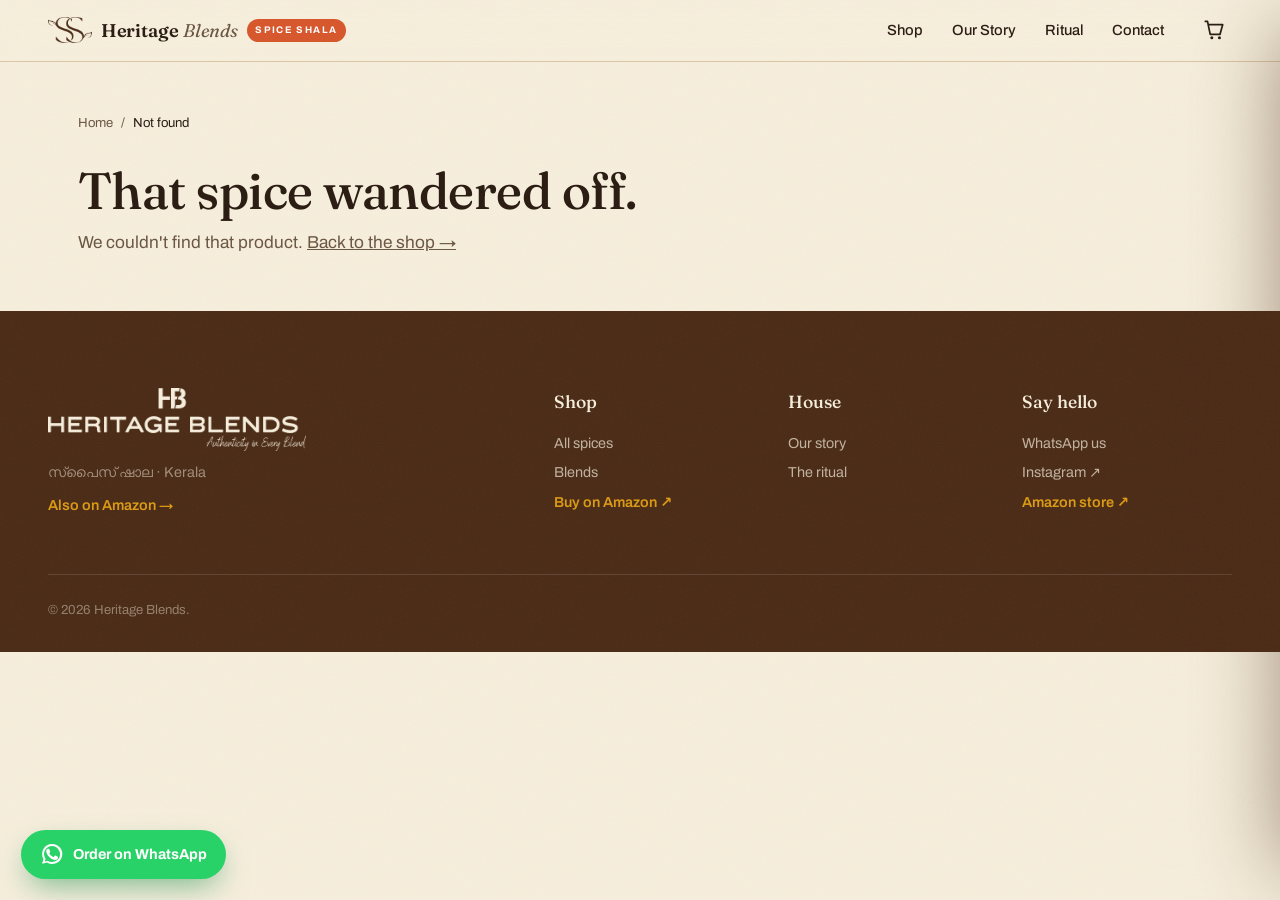
==== commit d2b64960: "Added logo" ====
--- a/product.html
+++ b/product.html
@@ -6,7 +6,8 @@
 <title>Spice Shala — Kerala spices · Heritage Blends</title>
 <meta name="description" content="A single spice from Spice Shala, a Heritage Blends brand — hand-graded and milled to order in Kerala." />
 <meta name="theme-color" content="#4a2a15" />
-<link rel="icon" href="data:image/svg+xml,%3Csvg xmlns='http://www.w3.org/2000/svg' viewBox='0 0 32 32'%3E%3Crect width='32' height='32' rx='7' fill='%234a2a15'/%3E%3Cpath d='M16 5c3 5 8 7 8 13a8 8 0 1 1-16 0c0-6 5-8 8-13z' fill='%23d8562a'/%3E%3C/svg%3E" />
+<link rel="icon" href="assets/favicon.png" type="image/png" />
+<link rel="apple-touch-icon" href="assets/apple-touch-icon.png" />
 <link rel="preconnect" href="https://fonts.googleapis.com" />
 <link rel="preconnect" href="https://fonts.gstatic.com" crossorigin />
 <link href="https://fonts.googleapis.com/css2?family=Fraunces:ital,opsz,wght@0,9..144,400;0,9..144,500;0,9..144,600;1,9..144,500&family=Archivo:wght@400;500;600;700&display=swap" rel="stylesheet" />
--- a/styles.css
+++ b/styles.css
@@ -68,7 +68,11 @@
   box-shadow: 0 1px 0 var(--line); padding-top: .7rem; padding-bottom: .7rem;
 }
 .brand { display: flex; align-items: center; gap: .55rem; color: var(--ink); }
-.brand__mark { width: 26px; height: 26px; color: var(--saffron); }
+.brand__mark {
+  width: 44px; height: 26px; flex: none; background: var(--clove);
+  -webkit-mask: url("assets/mark.png") center/contain no-repeat;
+  mask: url("assets/mark.png") center/contain no-repeat;
+}
 .brand__name { font-family: var(--serif); font-size: 1.15rem; font-weight: 600; letter-spacing: -.01em; }
 .brand__name em { font-style: italic; font-weight: 400; color: var(--ink-soft); margin-left: .25em; }
 .nav__links { display: flex; gap: 1.8rem; margin-left: auto; margin-right: 2rem; }
@@ -250,8 +254,11 @@
 
 /* footer */
 .footer { background: var(--clove); color: var(--cream); padding: clamp(3rem,6vw,5rem) clamp(1.1rem,4vw,3rem) 2rem; display: grid; grid-template-columns: 1.4fr 2fr; gap: 2rem; max-width: 100%; }
-.footer__brand .brand__name { color: var(--cream); font-size: 1.4rem; }
-.footer__brand .brand__name em { color: var(--turmeric); }
+.footer__wordmark {
+  display: block; width: min(260px, 70%); aspect-ratio: 1200 / 293; background: var(--cream);
+  -webkit-mask: url("assets/wordmark.png") left center/contain no-repeat;
+  mask: url("assets/wordmark.png") left center/contain no-repeat;
+}
 .footer__brand p { color: #f7efdd80; margin-top: .6rem; font-size: .9rem; }
 .footer__cols { display: grid; grid-template-columns: repeat(3, 1fr); gap: 1.5rem; }
 .footer__cols h4 { font-family: var(--serif); font-weight: 500; font-size: 1.1rem; margin-bottom: .8rem; }
